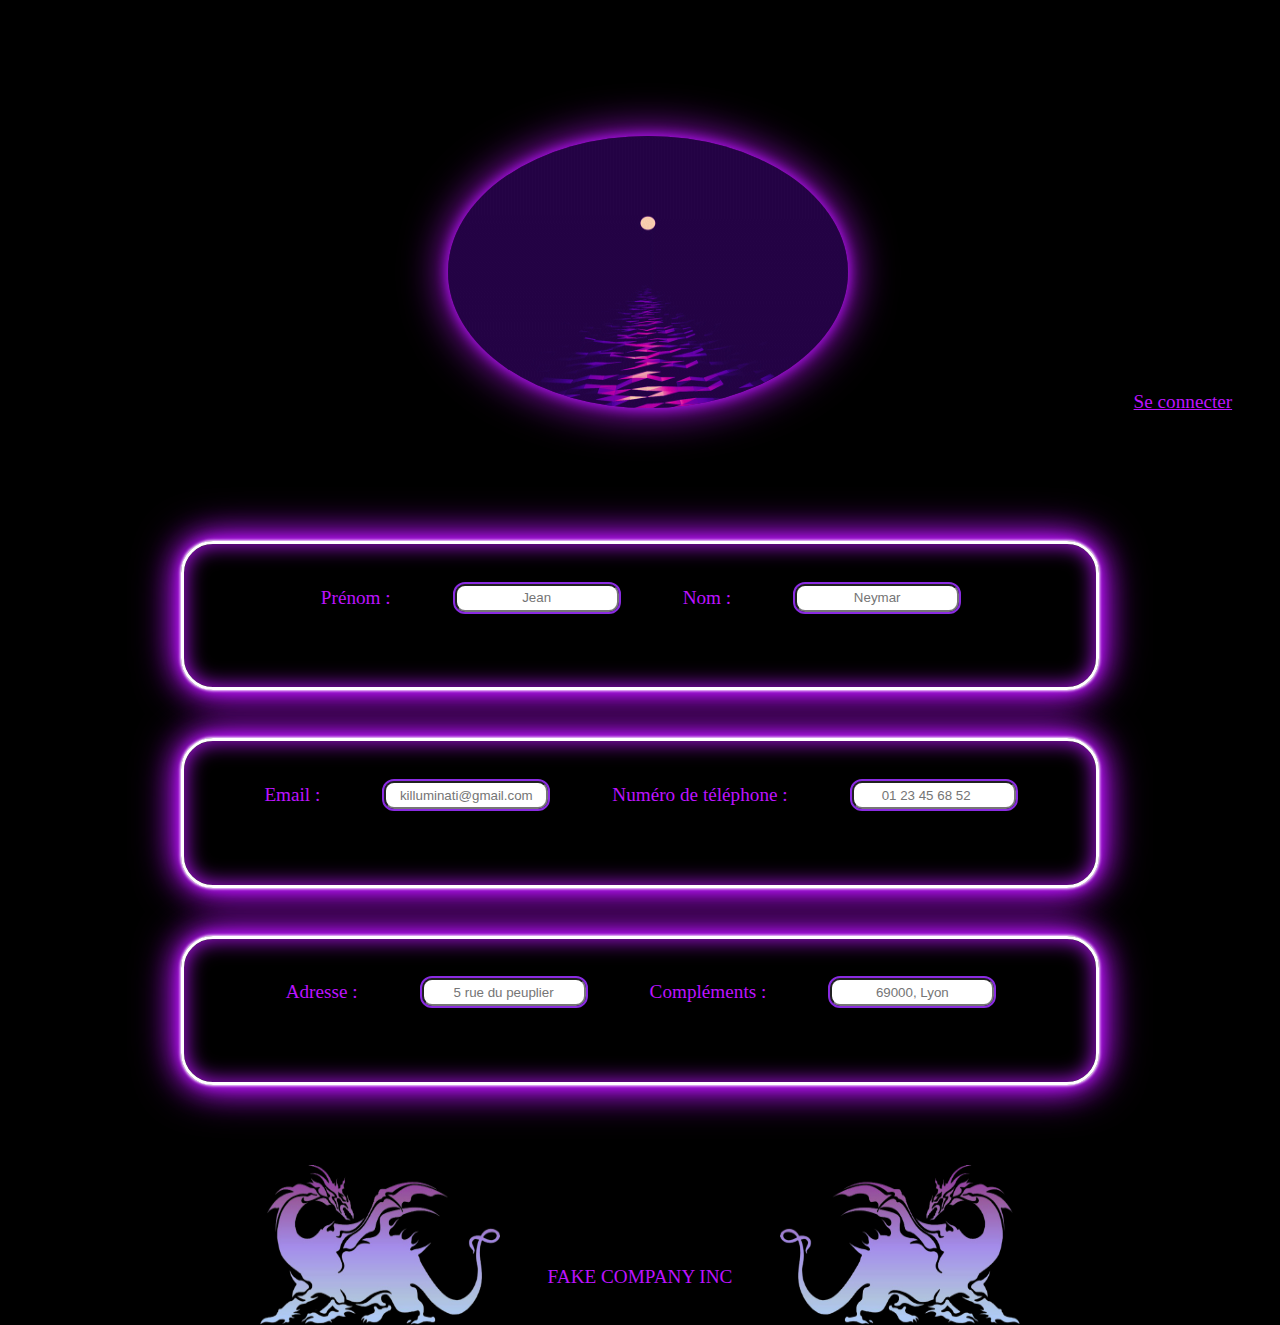
==== index.html @ 0a987e1f "init" ====
<!DOCTYPE html>
<html lang="fr-fr">
  <head>
    <meta charset="UTF-8" />
    <meta http-equiv="X-UA-Compatible" content="IE=edge" />
    <meta name="viewport" content="width=device-width, initial-scale=1.0" />
    <link rel="stylesheet" type="text/css" href="/assets/style.css" />
    <link rel="icon" type="image/x-icon" href="/assets/favicon.ico" />
    <title>Form</title>
  </head>
  <body>
    <img class="gif" src="assets/nice_gif.gif" alt="chillin gif" />
    <a class="login" href="login.html">Se connecter</a>
    <form action="">
      <fieldset>
        <label for="prenom">Prénom :</label>
        <input type="text" placeholder="Jean" /><label for="nom">Nom :</label
        ><input type="text" placeholder="Neymar" />
      </fieldset>
      <fieldset>
        <label for="mail">Email :</label
        ><input type="email" placeholder="killuminati@gmail.com" />
        <label for="bigo">Numéro de téléphone :</label
        ><input type="number" placeholder="01 23 45 68 52" />
      </fieldset>
      <fieldset>
        <label for="adresse">Adresse :</label
        ><input type="text" placeholder="5 rue du peuplier" />
        <label for="complements">Compléments :</label
        ><input type="text" placeholder="69000, Lyon" />
      </fieldset>
    </form>
    <div class="fake-corpo">
      <img class="ryu" src="assets/ryu1.png" alt="logo FFV" />
      <p>FAKE COMPANY INC</p>
      <img class="ryu" src="assets/ryu2.png" alt="logo FFV reversed" />
    </div>
    <script src="script.js"></script>
  </body>
</html>
<!--Made by 4lb4t0R

⣿⣿⣿⣿⣿⣿⣿⣿⣿⣿⣿⣿⣿⣿⣿⣿⣿⣿⣿⣿⣿⣿⣿⣿⣿⣿⣿⣿⣿⣿⣿⣿⣿⣿⣿⣿⣿⣿⣿⣿⣿⣿⣿⣿
⣿⣿⣿⣿⣿⣿⣿⣿⣿⣿⣿⣿⣿⣿⣿⣿⣿⣿⣿⣿⣿⣿⣿⣿⣿⣿⣿⣿⣿⣿⣿⣿⣿⣿⣿⣿⣿⣿⣿⣿⣿⣿⣿⣿
⣿⣿⣿⣿⣿⣿⣿⣿⣿⣿⣿⣿⣿⣿⣿⣿⣿⣿⣿⣿⣿⣿⣿⣿⣿⣿⣿⣿⣿⣿⣿⣿⣿⣿⣿⣿⣿⣿⣿⣿⣿⣿⣿⣿
⣿⣿⣿⣿⣿⣿⣿⣿⣿⣿⣿⣿⣿⣿⣿⣿⣿⣿⣿⣿⣿⣿⣿⣿⣿⣿⣿⣿⣿⣿⣿⣿⣿⣿⣿⣿⣿⣿⣿⣿⣿⣿⣿⣿
⣿⣿⣿⣿⣿⣿⣿⣿⣿⣿⣿⣿⣿⣿⣿⣿⣿⠟⠋⠉⠉⠀⠀⠀⠀⠈⠉⠻⢿⣿⣿⣿⣿⣿⣿⣿⣿⣿⣿⣿⣿⣿⣿⣿
⣿⣿⣿⣿⣿⣿⣿⣿⣿⣿⣿⣿⣿⣿⣿⡿⠁⠀⠀⠀⠀⠀⠀⠀⠀⠀⠀⠀⠀⢻⣿⣿⣿⣿⣿⣿⣿⣿⣿⣿⣿⣿⣿⣿
⣿⣿⣿⣿⣿⣿⣿⣿⣿⣿⣿⣿⣿⣿⣿⡇⠀⣠⣴⣶⣶⣧⠀⢰⣿⣶⣶⣄⡀⠀⣿⣿⣿⣿⣿⣿⣿⣿⣿⣿⣿⣿⣿⣿
⣿⣿⣿⣿⣿⣿⣿⣿⣿⣿⣿⣿⣿⣿⣟⠀⣰⣿⣿⣿⣿⠏⠀⠘⢿⣿⣿⣿⣿⠀⣹⣿⣿⣿⣿⣿⣿⣿⣿⣿⣿⣿⣿⣿
⣿⣿⣿⣿⣿⣿⣿⣿⣿⣿⣿⣿⣿⣿⣗⠀⠹⣿⣿⠟⠁⢀⣷⡀⠈⠻⢿⣿⡟⠀⣽⣿⣿⣿⣿⣿⣿⣿⣿⣿⣿⣿⣿⣿
⣿⣿⣿⣿⣿⣿⣿⣿⣿⣿⣿⣿⣿⣿⣇⠀⠀⠀⠀⠁⢴⣿⠟⠿⠦⠀⠀⠀⠀⢀⣼⣿⣿⣿⣿⣿⣿⣿⣿⣿⣿⣿⣿⣿
⣿⣿⣿⣿⣿⣿⣿⣿⣿⣿⣿⣿⣿⣿⣿⣿⣶⣄⠀⠀⠀⡀⠠⠀⠀⠀⢠⣶⣾⣿⣿⣿⣿⣿⣿⣿⣿⣿⣿⣿⣿⣿⣿⣿
⣿⣿⣿⣿⣿⣿⣿⣿⣿⣿⣿⣿⣿⡉⠉⣿⣿⣿⠀⢰⠆⠀⡖⠀⢠⠀⢸⣿⡏⠀⢸⣿⣿⣿⣿⣿⣿⣿⣿⣿⣿⣿⣿⣿
⣿⣿⣿⣿⣿⣿⣿⣿⣿⣿⣿⣿⠟⠃⠠⠉⠛⢿⣤⣾⣦⣴⣿⣀⣼⣦⣼⠟⠃⠀⠈⠛⣿⣿⣿⣿⣿⣿⣿⣿⣿⣿⣿⣿
⣿⣿⣿⣿⣿⣿⣿⣿⣿⣿⣿⣿⣶⣶⣿⣷⣦⣄⠉⠻⣿⣿⣿⣿⠿⢋⣠⣶⣿⣿⣶⣶⣿⣿⣿⣿⣿⣿⣿⣿⣿⣿⣿⣿
⣿⣿⣿⣿⣿⣿⣿⣿⣿⣿⣿⣿⣿⣿⣿⣿⣿⣿⣿⣦⡄⠉⠉⢡⣴⣿⣿⣿⣿⣿⣿⣿⣿⣿⣿⣿⣿⣿⣿⣿⣿⣿⣿⣿
⣿⣿⣿⣿⣿⣿⣿⣿⣿⣿⣿⣿⣿⡿⠻⣿⣿⠿⠋⣥⣴⣿⣶⣄⡙⠻⢿⣿⣿⣿⣿⣿⣿⣿⣿⣿⣿⣿⣿⣿⣿⣿⣿⣿
⣿⣿⣿⣿⣿⣿⣿⣿⣿⣿⣿⣿⣿⣷⣄⠀⠁⣶⣿⣿⣿⣿⣿⣿⣿⣦⡄⠉⢉⣀⣼⣿⣿⣿⣿⣿⣿⣿⣿⣿⣿⣿⣿⣿
⣿⣿⣿⣿⣿⣿⣿⣿⣿⣿⣿⣿⣿⣿⣿⣀⣀⣿⣿⣿⣿⣿⣿⣿⣿⣿⣧⣀⣸⣿⣿⣿⣿⣿⣿⣿⣿⣿⣿⣿⣿⣿⣿⣿
⣿⣿⣿⣿⣿⣿⣿⣿⣿⣿⣿⣿⣿⣿⣿⣿⣿⣿⣿⣿⣿⣿⣿⣿⣿⣿⣿⣿⣿⣿⣿⣿⣿⣿⣿⣿⣿⣿⣿⣿⣿⣿⣿⣿
⣿⣿⣿⣿⣿⣿⣿⣿⣿⣿⣿⣿⣿⣿⣿⣿⣿⣿⣿⣿⣿⣿⣿⣿⣿⣿⣿⣿⣿⣿⣿⣿⣿⣿⣿⣿⣿⣿⣿⣿⣿⣿⣿⣿
⣿⣿⣿⣿⣿⣿⣿⣿⣿⣿⣿⣿⣿⣿⣿⣿⣿⣿⣿⣿⣿⣿⣿⣿⣿⣿⣿⣿⣿⣿⣿⣿⣿⣿⣿⣿⣿⣿⣿⣿⣿⣿⣿⣿
⣿⣿⣿⣿⣿⣿⣿⣿⣿⣿⣿⣿⣿⣿⣿⣿⣿⣿⣿⣿⣿⣿⣿⣿⣿⣿⣿⣿⣿⣿⣿⣿⣿⣿⣿⣿⣿⣿⣿⣿⣿⣿⣿⣿-->
---- assets/style.css ----
* {
  margin: 0px;
  padding: 0px;
}

body {
  font-family: "Lucida", "Lucida Sans Regular", "sans-serif";
  background-color: black;
}

.gif {
  object-fit: fill;
  margin-top: 8.5rem;
  margin-left: 35%;
  width: 25rem;
  height: 17rem;
  border-radius: 50%;
  box-shadow: 0 0 0.8rem #bc13fe, 0 0 2.8rem #bc13fe, inset 0 0 1.3rem #bc13fe;
}

.login {
  color: #bc13fe;
  font-size: larger;
  margin-left: 22%;
}

form {
  color: white;
  display: flex;
  justify-content: center;
  align-items: center;
  flex-direction: column;
  margin-top: 10%;
}

fieldset {
  display: flex;
  align-items: center;
  justify-content: center;
  width: 70%;
  height: 8rem;
  color: #bc13fe;
  font-size: larger;
  margin-bottom: 3rem;
  border: 0.2rem solid #fff;
  border-radius: 2rem;
  padding: 0.4em;
  box-shadow: 0 0 0.2rem #fff, 0 0 0.2rem #fff, 0 0 2rem #bc13fe,
    0 0 0.8rem #bc13fe, 0 0 2.8rem #bc13fe, inset 0 0 1.3rem #bc13fe;
}

input {
  height: 1.5rem;
  width: 10rem;
  outline: 2px solid blueviolet;
  border-radius: 10px;
}

input:focus {
  outline: 2px solid #bc13fe;
}

label,
input {
  margin: 2rem;
}

::placeholder {
  font-size: 0.8;
  text-align: center;
}

.fake-corpo {
  display: flex;
  flex-direction: row;
  justify-content: center;
  align-items: center;
  margin-top: 2rem;
}

.ryu {
  width: 15rem;
  height: 10rem;
}

.fake-corpo > p {
  margin: 4rem 3rem 0rem 3rem;
  text-align: center;
  color: #bc13fe;
  font-size: larger;
}
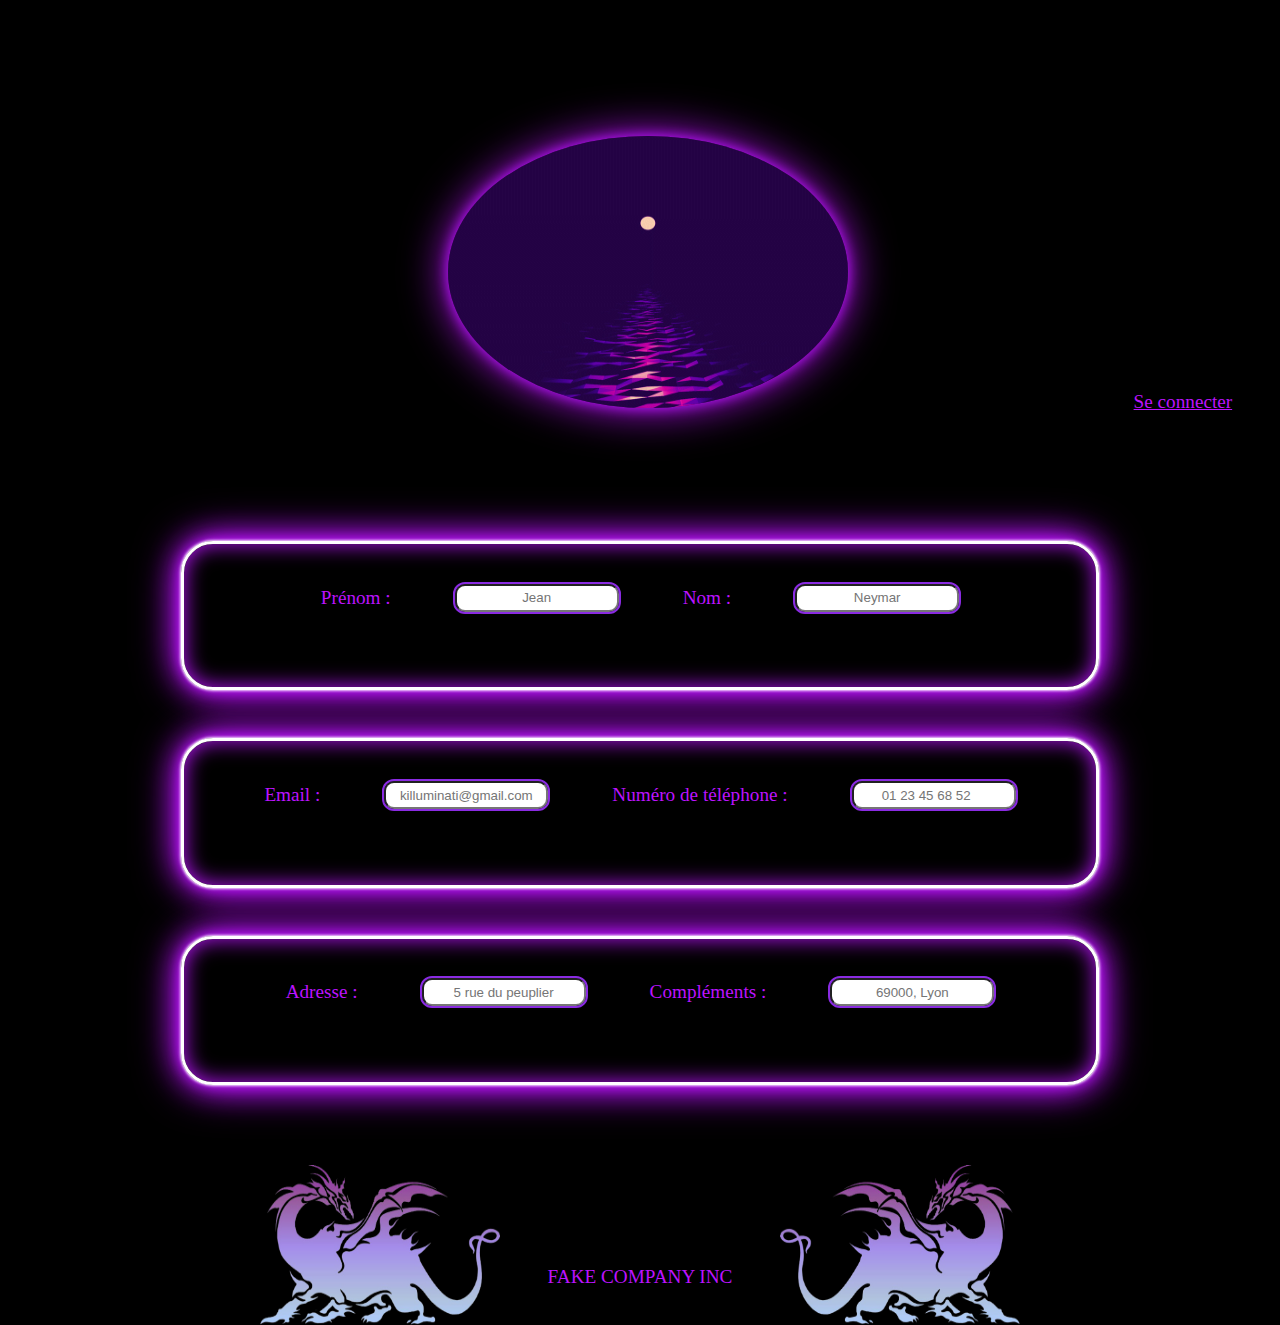
==== commit 96bf5a1b: "css fixed" ====
--- a/index.html
+++ b/index.html
@@ -4,7 +4,7 @@
     <meta charset="UTF-8" />
     <meta http-equiv="X-UA-Compatible" content="IE=edge" />
     <meta name="viewport" content="width=device-width, initial-scale=1.0" />
-    <link rel="stylesheet" type="text/css" href="/assets/style.css" />
+    <link rel="stylesheet" type="text/css" href="style.css" />
     <link rel="icon" type="image/x-icon" href="/assets/favicon.ico" />
     <title>Form</title>
   </head>
--- a/style.css
+++ b/style.css
@@ -0,0 +1,91 @@
+* {
+  margin: 0px;
+  padding: 0px;
+}
+
+body {
+  font-family: "Lucida", "Lucida Sans Regular", "sans-serif";
+  background-color: black;
+}
+
+.gif {
+  object-fit: fill;
+  margin-top: 8.5rem;
+  margin-left: 35%;
+  width: 25rem;
+  height: 17rem;
+  border-radius: 50%;
+  box-shadow: 0 0 0.8rem #bc13fe, 0 0 2.8rem #bc13fe, inset 0 0 1.3rem #bc13fe;
+}
+
+.login {
+  color: #bc13fe;
+  font-size: larger;
+  margin-left: 22%;
+}
+
+form {
+  color: white;
+  display: flex;
+  justify-content: center;
+  align-items: center;
+  flex-direction: column;
+  margin-top: 10%;
+}
+
+fieldset {
+  display: flex;
+  align-items: center;
+  justify-content: center;
+  width: 70%;
+  height: 8rem;
+  color: #bc13fe;
+  font-size: larger;
+  margin-bottom: 3rem;
+  border: 0.2rem solid #fff;
+  border-radius: 2rem;
+  padding: 0.4em;
+  box-shadow: 0 0 0.2rem #fff, 0 0 0.2rem #fff, 0 0 2rem #bc13fe,
+    0 0 0.8rem #bc13fe, 0 0 2.8rem #bc13fe, inset 0 0 1.3rem #bc13fe;
+}
+
+input {
+  height: 1.5rem;
+  width: 10rem;
+  outline: 2px solid blueviolet;
+  border-radius: 10px;
+}
+
+input:focus {
+  outline: 2px solid #bc13fe;
+}
+
+label,
+input {
+  margin: 2rem;
+}
+
+::placeholder {
+  font-size: 0.8;
+  text-align: center;
+}
+
+.fake-corpo {
+  display: flex;
+  flex-direction: row;
+  justify-content: center;
+  align-items: center;
+  margin-top: 2rem;
+}
+
+.ryu {
+  width: 15rem;
+  height: 10rem;
+}
+
+.fake-corpo > p {
+  margin: 4rem 3rem 0rem 3rem;
+  text-align: center;
+  color: #bc13fe;
+  font-size: larger;
+}
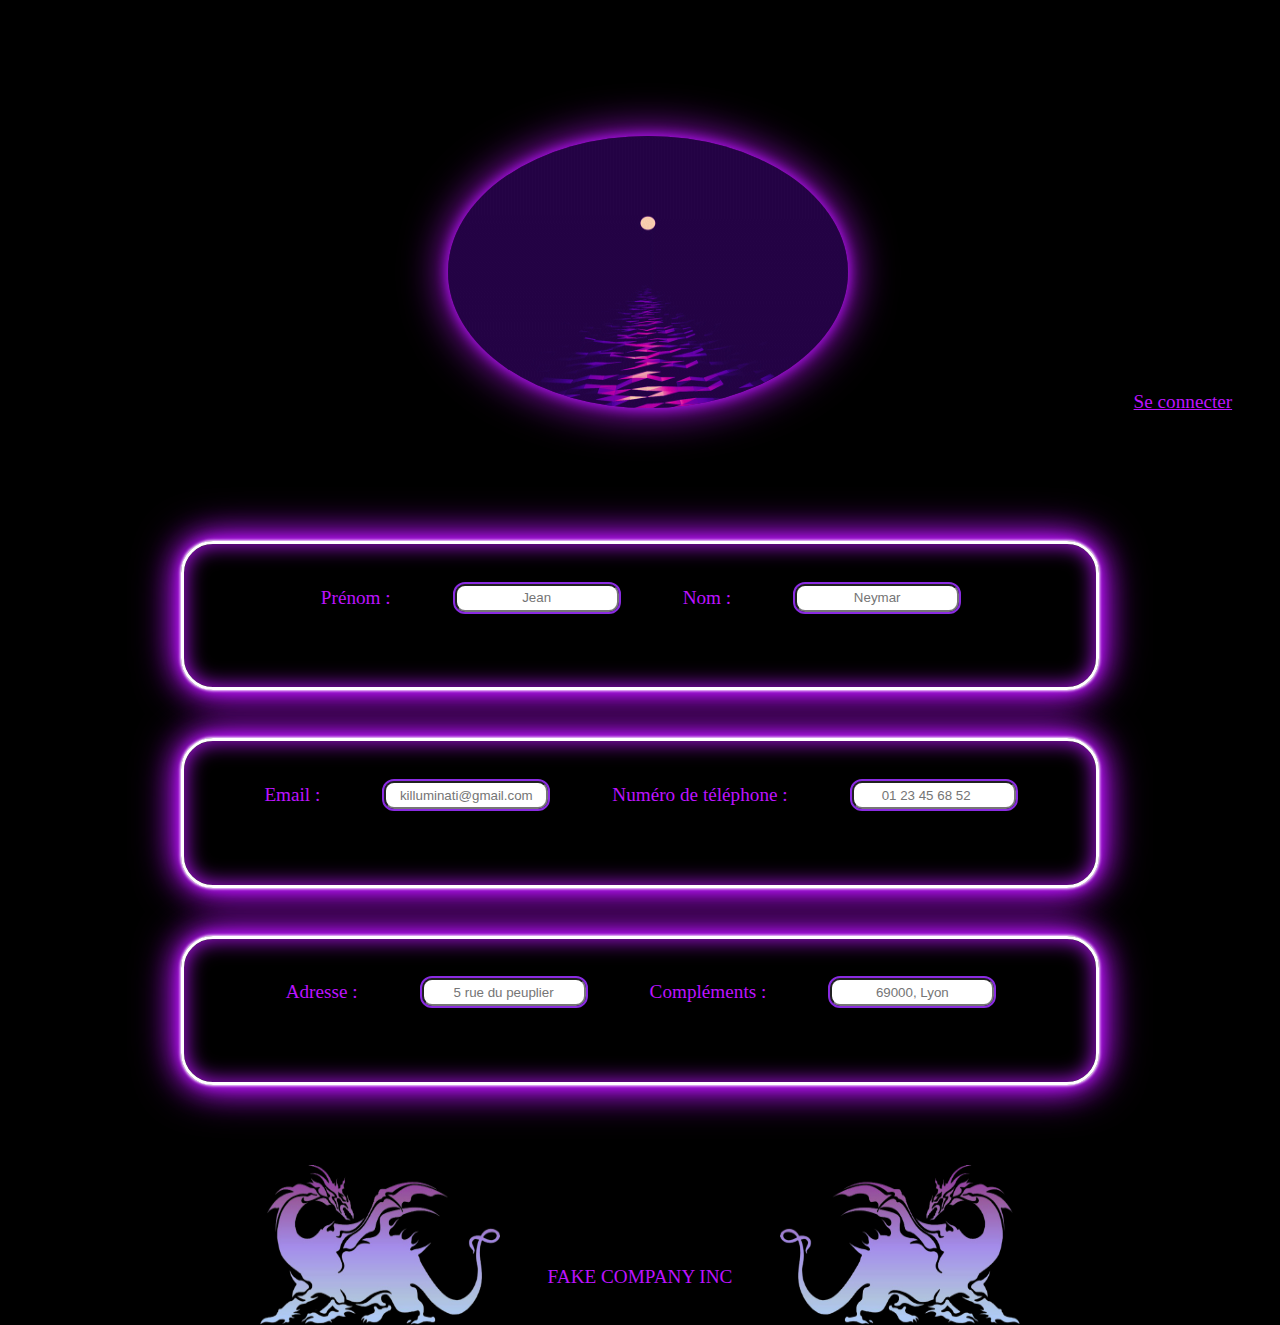
==== commit 763b9aa6: "ajout favicon" ====
--- a/index.html
+++ b/index.html
@@ -5,7 +5,7 @@
     <meta http-equiv="X-UA-Compatible" content="IE=edge" />
     <meta name="viewport" content="width=device-width, initial-scale=1.0" />
     <link rel="stylesheet" type="text/css" href="style.css" />
-    <link rel="icon" type="image/x-icon" href="/assets/favicon.ico" />
+    <link rel="icon" type="image/x-icon" href="/assets/form.png" />
     <title>Form</title>
   </head>
   <body>
